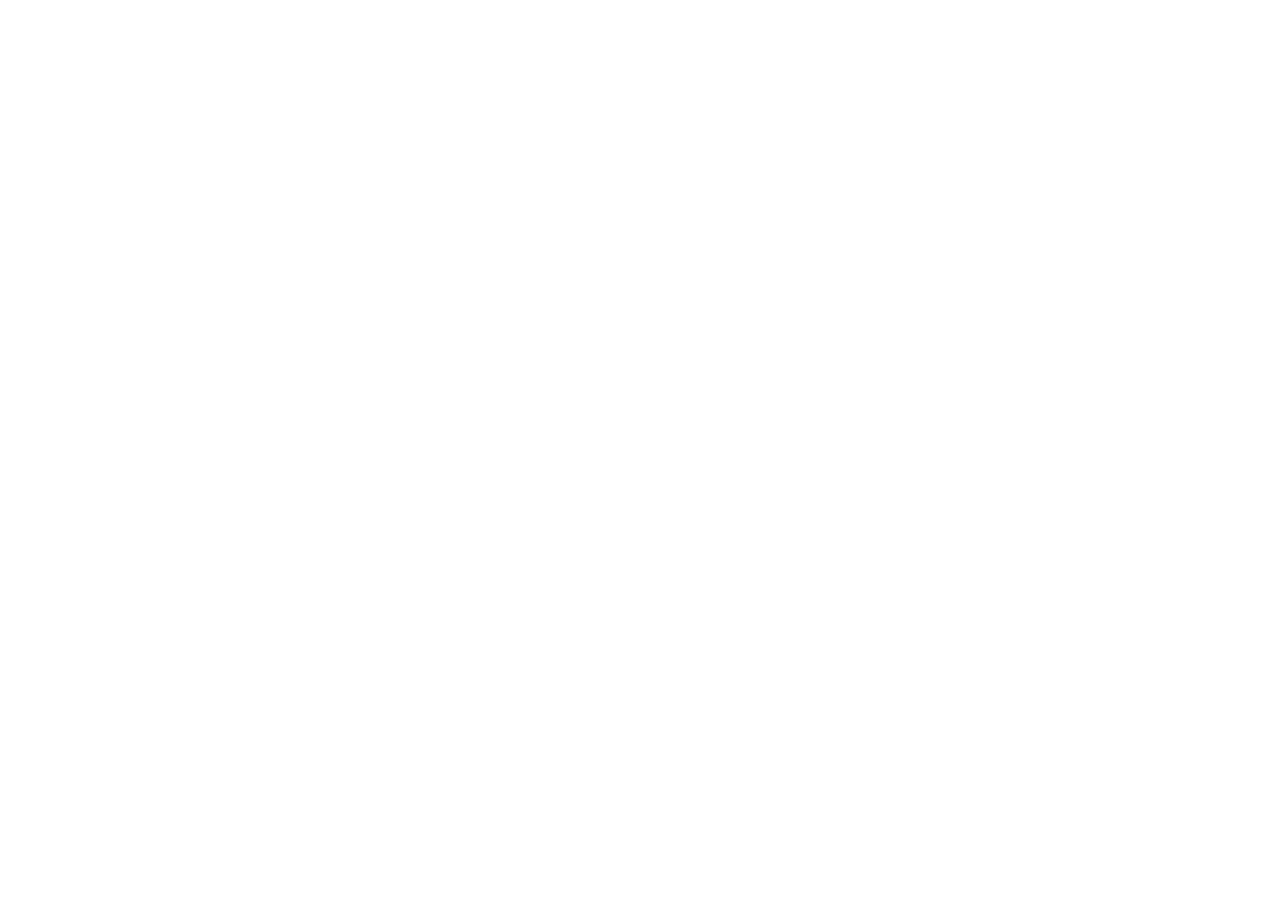
==== index2.html @ 32e58a9a "create initial files part-2" ====
<!DOCTYPE html>
<html lang="en">
<head>
    <meta charset="UTF-8">
    <meta name="viewport" content="width=device-width, initial-scale=1.0">
    <link href='https://unpkg.com/boxicons@2.1.4/css/boxicons.min.css' rel='stylesheet'>
    <title>Document</title>
</head>
<body>
    
</body>
</html>
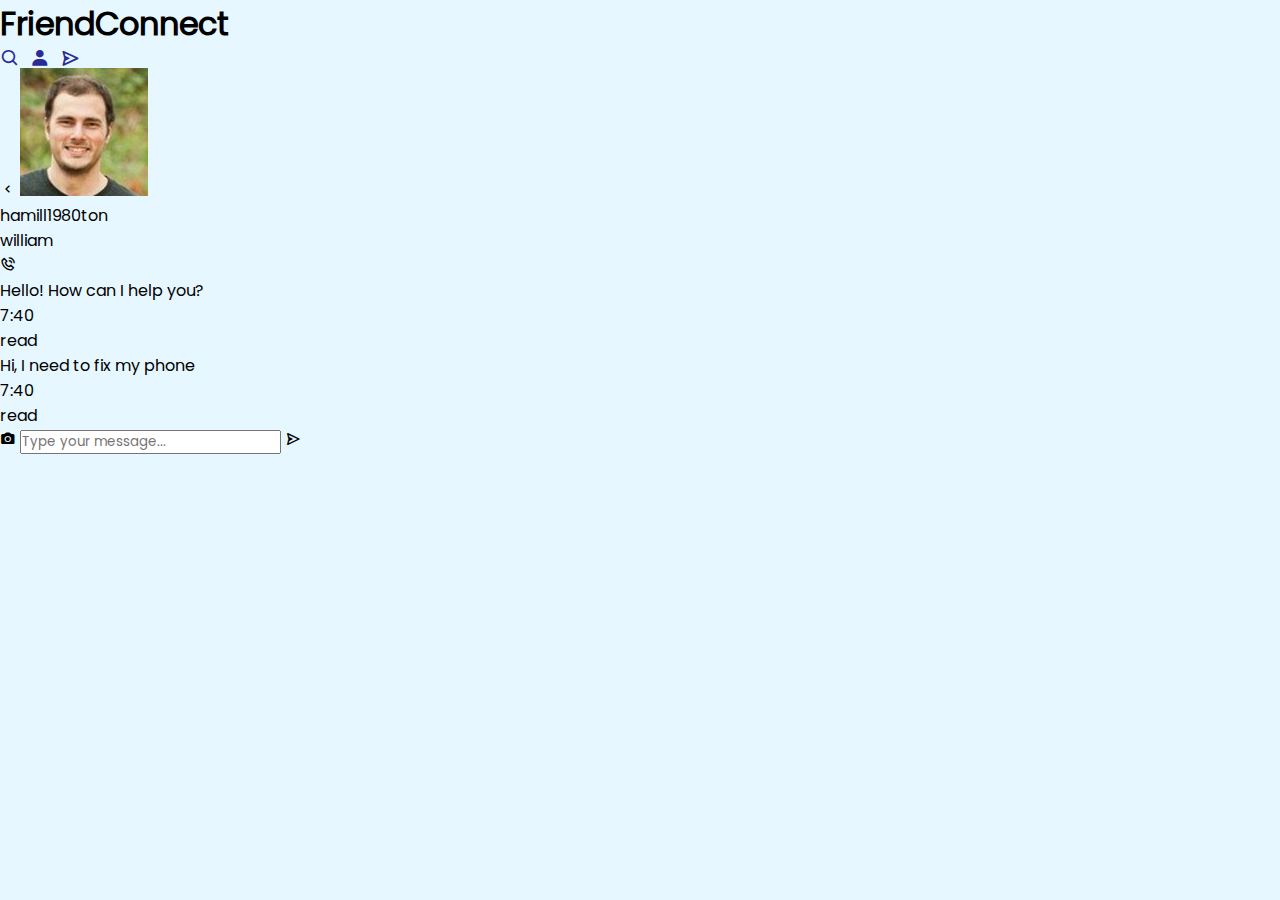
==== commit 7e13db2b: "update second html file" ====
--- a/index2.html
+++ b/index2.html
@@ -4,9 +4,64 @@
     <meta charset="UTF-8">
     <meta name="viewport" content="width=device-width, initial-scale=1.0">
     <link href='https://unpkg.com/boxicons@2.1.4/css/boxicons.min.css' rel='stylesheet'>
+    <link rel="stylesheet" href="style.css">
     <title>Document</title>
 </head>
 <body>
-    
+    <nav class="directHeader2">
+        <div class="mainNav2">
+            <h1>FriendConnect</h1>
+            <div class="mainNavIcons">
+                <i class='bx bx-search'></i>
+                <i class='bx bxs-user'></i>
+                <i class='bx bx-send'></i>
+            </div>
+        </div>
+        <div class="userDataRow">
+            <div class="rowLeft">
+                <div class="userProfileImage">
+                    <a href="index.html"><i class='bx bx-chevron-left' ></i></a>
+                    <img src="assets/43.jpg" alt="img">
+                </div>
+                <div class="profileDetails">
+                    <p>hamill1980ton</p>
+                    <p>william</p>
+                </div>
+            </div>
+            <div class="rowRight">
+                <i class='bx bx-phone-call'></i>
+            </div>
+        </div>
+    </nav>    
+    <main class="chatField">
+        <div class="messageHolder">
+                <div class="sentText">
+                    <div class="textContent">
+                    <p class="text">Hello! How can I help you?</p>
+                    <div class="details">
+                        <p class="time">7:40</p>
+                        <p class="status">read</p>
+                    </div>
+                    </div>
+                </div>
+                <div class="deliveredText">
+                    <div class="textContent">
+                        <p class="text">Hi, I need to fix my phone</p>
+                        <div class="details">
+                            <p class="time">7:40</p>
+                            <p class="status">read</p>
+                        </div>
+                    </div>
+                </div>
+        </div>
+    </main>
+    <footer class="typeInputField">
+        <div class="inputSection">
+            <i class='bx bxs-camera'></i>
+            <input class="typeInput" type="text" placeholder="Type your message..." >
+            <i id="sendButton" class='bx bx-send'></i>
+        </div>
+    </footer>
+    <script src="script.js"></script>
 </body>
 </html>--- a/style.css
+++ b/style.css
@@ -0,0 +1,154 @@
+@font-face {
+    font-family: MainFont ;
+    src: url(assets/fonts/Poppins-Regular.ttf);
+}
+*{
+    margin: 0;
+    padding: 0;
+    box-sizing: border-box;
+    font-family: MainFont;
+}
+body{
+    background-color: #e6f7ff !important;
+}
+a{
+    text-decoration: none;
+    color: #000;
+}
+i{
+    cursor: pointer;
+}
+.directHeader{
+    display: flex;
+    flex-direction: column;
+}
+.mainNav{
+    display: flex;
+    flex-direction: row;
+    align-items: center;
+    justify-content: space-between;
+    padding: 10px 10px;
+    background-color: white;
+    border-bottom: 1px solid #dddd;
+}
+.mainNav h1{
+    color: rgb(43, 43, 148);
+}
+.mainNavIcons{
+    display: flex;
+    flex-direction: row;
+    gap: 10px;
+}
+.mainNavIcons i{
+    color: rgb(43, 43, 148);
+    font-size: 20px;
+}
+.firstRow{
+    display: flex;
+    flex-direction: row;
+    align-items: center;
+    justify-content: space-between;
+    padding: 10px 8px ;
+    background-color: white;
+}
+.userPersonalData{
+    display: flex;
+    flex-direction: row;
+    align-items: center;
+    gap: 5px;
+}
+.userPersonalData .arrowBack i{
+    font-size: 22px;
+}
+.userPersonalData .arrowBack{
+    display: flex;
+    align-items: center;
+}
+.userID{
+    display: flex;
+    flex-direction: row;
+    align-items: center;
+    gap: 5px;
+}
+.userID p{
+    font-size: 18px;
+    font-weight: bold;
+    cursor: pointer;
+}
+.newMessageIcon{
+    margin: 0 2px;
+}
+.newMessageIcon i{
+    font-size: 20px;
+    /* color: rgb(43, 43, 148); */
+}
+.lastRow{
+    border-bottom: 1px solid #ddd;
+    padding: 10px 10px;
+    width: 100%;
+    position: relative;
+    background-color: white;
+}
+.lastRow input{
+    width: 100%;
+    padding: 10px 30px;
+    outline: none;
+}
+.lastRow .searchBox i{
+    position: absolute ;
+    top: 20px;
+    left: 20px;
+    font-size: 20px;
+}
+.mainHeader{
+    display: flex;
+    padding: 15px 20px;
+    justify-content: space-between;
+}
+.mainHeader h2:last-child{
+    cursor: pointer;
+}
+.messageBoxHolder{
+    display: flex;
+    flex-direction: column;
+    padding: 0px 0px;
+    width: 100%;
+    gap: 10px;
+}
+.messageBox{
+    width: 100%;
+    min-height: 40px;
+    display: flex;
+    align-items: center;
+    justify-content: space-between;
+    cursor: pointer;
+    padding: 5px 20px;
+    background-color: whitesmoke;
+    border-bottom: 1px solid #ddd;
+}
+.messageBox img{
+    height: 35px;
+    border-radius: 50%;
+}
+.messageBox .leftSide{
+    display: flex;
+    align-self: center;
+    gap: 10px;
+}
+.messageBox .messageBoxNotes{
+    display: flex;
+    flex-direction: column;
+    justify-content: center;
+}
+.messageBox .userProfile{
+    display: flex;
+    align-items: center;
+}
+.messageBox .messageBoxNotes .username{
+    font-weight: bold;
+}
+.messageBox .messageBoxNotes .latestText{
+    font-size: 13px;
+    color: #353333;
+    font-weight: lighter;
+}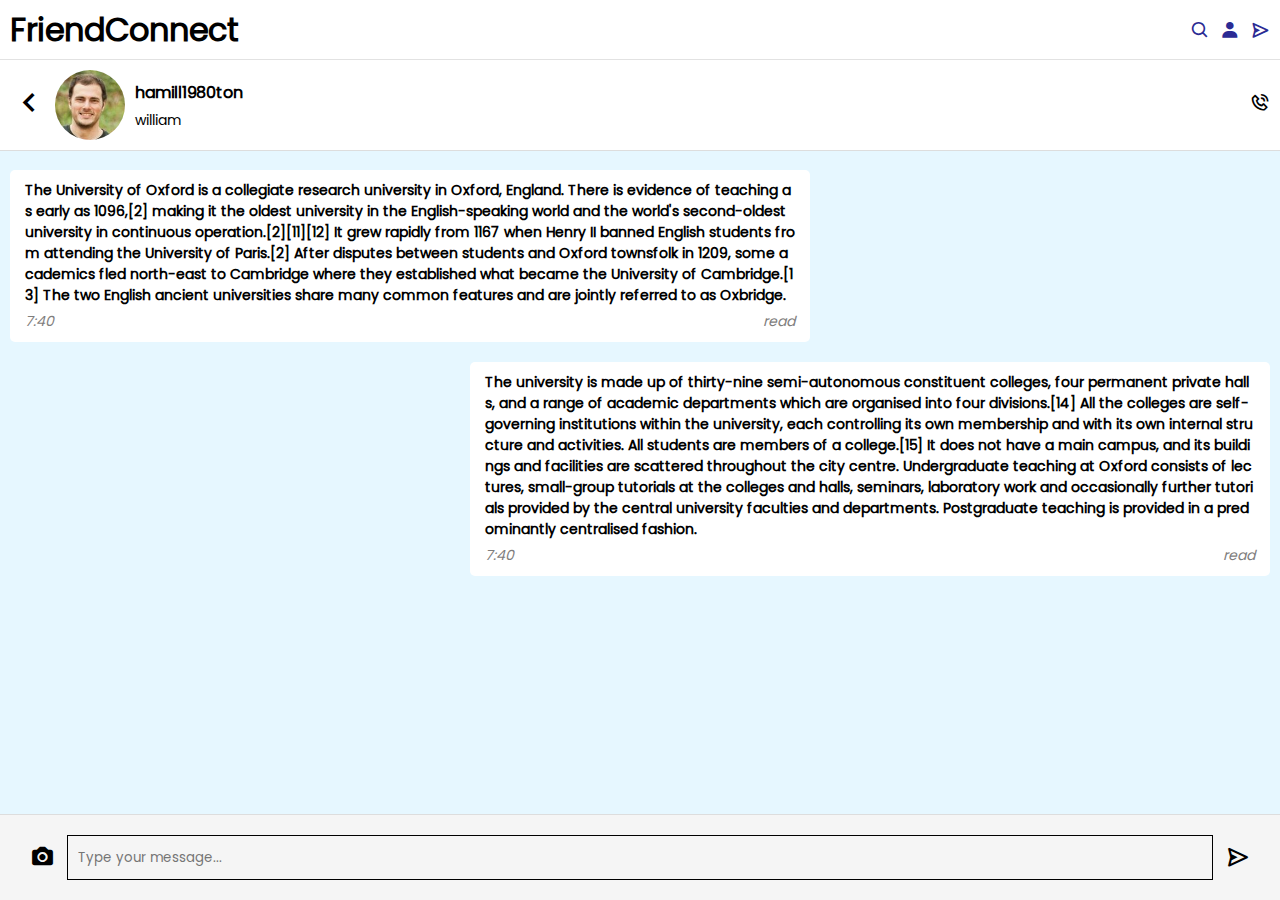
==== commit 3c022196: "final bug fixes" ====
--- a/index2.html
+++ b/index2.html
@@ -37,7 +37,7 @@
         <div class="messageHolder">
                 <div class="sentText">
                     <div class="textContent">
-                    <p class="text">Hello! How can I help you?</p>
+                    <p class="text">The University of Oxford is a collegiate research university in Oxford, England. There is evidence of teaching as early as 1096,[2] making it the oldest university in the English-speaking world and the world's second-oldest university in continuous operation.[2][11][12] It grew rapidly from 1167 when Henry II banned English students from attending the University of Paris.[2] After disputes between students and Oxford townsfolk in 1209, some academics fled north-east to Cambridge where they established what became the University of Cambridge.[13] The two English ancient universities share many common features and are jointly referred to as Oxbridge.</p>
                     <div class="details">
                         <p class="time">7:40</p>
                         <p class="status">read</p>
@@ -46,7 +46,8 @@
                 </div>
                 <div class="deliveredText">
                     <div class="textContent">
-                        <p class="text">Hi, I need to fix my phone</p>
+                        <p class="text">
+                            The university is made up of thirty-nine semi-autonomous constituent colleges, four permanent private halls, and a range of academic departments which are organised into four divisions.[14] All the colleges are self-governing institutions within the university, each controlling its own membership and with its own internal structure and activities. All students are members of a college.[15] It does not have a main campus, and its buildings and facilities are scattered throughout the city centre. Undergraduate teaching at Oxford consists of lectures, small-group tutorials at the colleges and halls, seminars, laboratory work and occasionally further tutorials provided by the central university faculties and departments. Postgraduate teaching is provided in a predominantly centralised fashion.</p>
                         <div class="details">
                             <p class="time">7:40</p>
                             <p class="status">read</p>
--- a/style.css
+++ b/style.css
@@ -10,6 +10,8 @@
 }
 body{
     background-color: #e6f7ff !important;
+    height: 100%;
+    overflow-x: hidden;
 }
 a{
     text-decoration: none;
@@ -123,7 +125,7 @@
     justify-content: space-between;
     cursor: pointer;
     padding: 5px 20px;
-    background-color: whitesmoke;
+    background-color: rgb(255, 255, 255);
     border-bottom: 1px solid #ddd;
 }
 .messageBox img{
@@ -151,4 +153,189 @@
     font-size: 13px;
     color: #353333;
     font-weight: lighter;
+}
+.directHeader2{
+    position: fixed;
+    top: 0;
+    left: 0;
+    right: 0;
+}
+.mainNav2{
+    display: flex;
+    flex-direction: row;
+    align-items: center;
+    justify-content: space-between;
+    padding: 10px 10px;
+    background-color: white;
+    border-bottom: 1px solid #dddd;
+    height: 60px;
+}
+.userDataRow{
+
+    display: flex;
+    justify-content: space-between;
+    padding: 10px 10px;
+    align-items: center;
+    background-color: white;
+    border-bottom: 1px solid #ddd;
+}
+.userDataRow .rowLeft{
+    display: flex;
+    gap: 10px;
+    align-items: center;
+}
+.userDataRow .rowLeft .userProfileImage{
+    display: flex;
+    align-items: center;
+    gap: 5px;
+}
+.userProfileImage i{
+    font-size: 40px;
+}
+.userDataRow .rowLeft img{
+    height: 70px;
+    border-radius: 50%;
+}
+.profileDetails{
+    display: flex;
+    flex-direction: column;
+    gap: 5px;
+}
+.profileDetails p:first-child{
+    font-weight: bold;
+}
+.profileDetails p:last-child{
+    font-size: 14px;
+}
+.rowRight i{
+    font-size: 20px;
+    
+}
+.chatField{
+    margin-top: 150px;
+    margin-bottom: 100px;
+    padding: 20px 10px;
+}
+.messageHolder{
+    display: flex;
+    flex-direction: column;
+    align-items: start;
+    gap: 20px;
+    width: 100%;
+}
+.messageHolder > div{
+    width: 100%;
+
+}
+.sentText{
+    display: flex;
+    justify-content: start;
+    max-width: 800px;
+}
+.sentText .textContent{
+    background-color: white;
+    padding: 10px 15px;
+    border-radius: 5px;
+    max-width: 800px !important;
+
+}
+.deliveredText{
+    display: flex;
+    justify-content: end;
+    /* max-width: 800px !important; */
+}
+.deliveredText .textContent{
+    background-color: white;
+    padding: 10px 15px;
+    border-radius: 5px;
+    max-width: 800px !important;
+}
+.textContent .details{
+    display: flex;
+    justify-content: space-between;
+    gap: 10px;
+}
+.text{
+    font-size: 14px;
+    font-weight: bold;
+    margin-bottom: 5px;
+    max-width: 800px !important;
+    word-wrap: break-word;
+    word-break: break-all;
+}
+.time{
+    font-size: 14px;
+    color: #7f7e7d;
+    font-style: italic;
+}
+.status{
+    font-size: 14px;
+    color: #7f7e7d;
+    font-style: italic;
+}
+.typeInputField{
+    background-color: whitesmoke;
+    z-index: 10000;
+    border-top: 1px solid #ddd;
+    width: 100%;
+    position: fixed;
+    bottom: 0;
+    right: 0;
+    left: 0;
+    gap: 10px;
+    padding: 20px 15px;
+    min-height: 50px;
+}
+
+.typeInputField .inputSection{
+    width: 100%;
+    display: flex;
+    align-items: center;
+    justify-content: space-between;
+    gap: 10px;
+    padding: 0 15px;
+}
+.typeInputField input{
+    width: 94%;
+    height: 45px;
+    padding: 00px 10px;
+    outline: none;
+    background: transparent;
+    border: 1px solid black;
+}
+.typeInputField .inputSection i{
+    font-size: 25px;
+}
+@media only screen and (max-width:1022px){
+    .text{
+        max-width: 650px !important;
+    }
+    .deliveredText .textContent{
+        max-width: 650px !important;
+    }
+    .sentText .textContent{
+        max-width: 650px !important;
+    }
+}
+@media only screen and (max-width:726px){
+    .text{
+        max-width: 350px !important;
+    }
+    .deliveredText .textContent{
+        max-width: 350px !important;
+    }
+    .sentText .textContent{
+        max-width: 350px !important;
+    }
+}
+@media only screen and (max-width:398px){
+    .text{
+        max-width: 250px !important;
+    }
+    .deliveredText .textContent{
+        max-width: 250px !important;
+    }
+    .sentText .textContent{
+        max-width: 250px !important;
+    }
 }